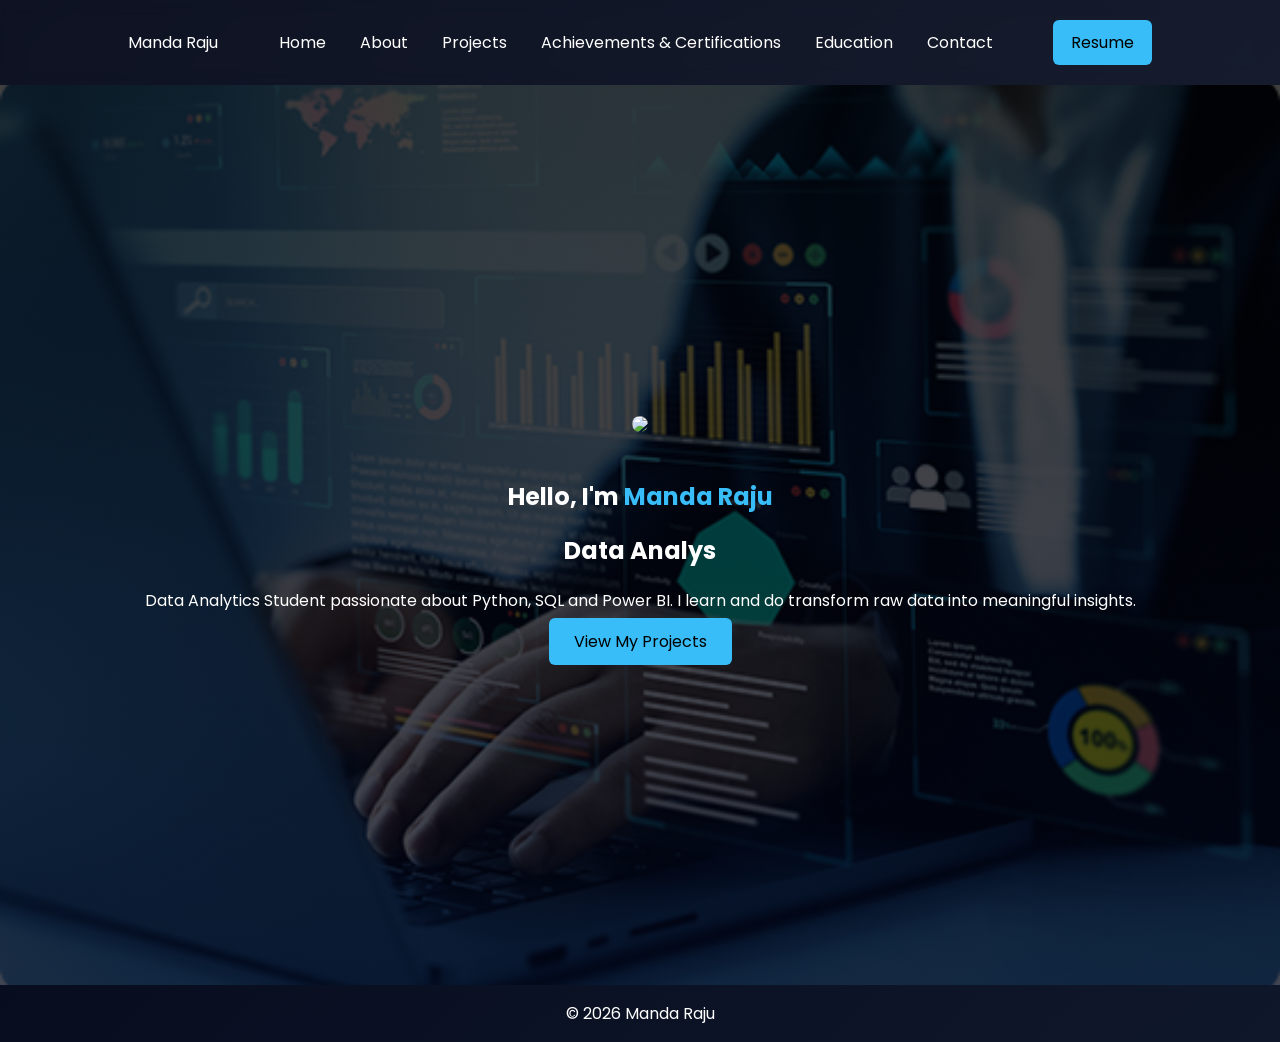
==== PORTFOLIO PROJECT/index.html @ 011f55fc "Add files via upload" ====
<!DOCTYPE html>
<html>

<head>

<title>Manda Raju | Data Analyst</title>

<link rel="stylesheet" href="style.css">

<link href="https://fonts.googleapis.com/css2?family=Poppins:wght@300;500;600&display=swap" rel="stylesheet">

</head>

<body>

<header class="navbar">

<div class="logo">Manda Raju</div>

<nav>

<a href="index.html">Home</a>
<a href="about.html">About</a>
<a href="projects.html">Projects</a>
<a href="achievements.html">Achievements & Certifications</a>
<a href="education.html">Education</a>
<a href="contact.html">Contact</a>

</nav>

<a href="Resume/resume.pdf" class="resume-btn">Resume</a>

</header>


<section class="hero">

<div class="hero-content">

<img src="https://media.licdn.com/dms/image/v2/D5603AQGfU8am85Z-3g/profile-displayphoto-crop_800_800/B56ZzmiGKAHoAI-/0/1773394226792?e=1775088000&v=beta&t=kRIqsq54pnXDezYfW3Ov2JZp45ZYlX2L1cdJyNkCntk" class="profile">

<h1>Hello, I'm <span>Manda Raju</span></h1>

<h2 class="typing"></h2>

<p>
Data Analytics Student passionate about Python, SQL and Power BI.
I learn and do transform raw data into meaningful insights.
</p>

<a href="projects.html" class="btn">View My Projects</a>

</div>

</section>


<footer>

<p>© 2026 Manda Raju</p>

</footer>

<script src="script.js"></script>

</body>
</html>
---- PORTFOLIO PROJECT/style.css ----
body{

font-family:Poppins;
margin:0;
background:linear-gradient(135deg,#020617,#0f172a);
color:white;

}

.navbar{

display:flex;
justify-content:space-between;
align-items:center;
padding:20px 10%;
background:rgba(255,255,255,0.05);
backdrop-filter:blur(10px);
position:sticky;
top:0;

}

nav a{

color:white;
margin:15px;
text-decoration:none;

}

.resume-btn{

background:#38bdf8;
padding:10px 18px;
border-radius:6px;
color:black;
text-decoration:none;

}

.hero{

height:100vh;
display:flex;
justify-content:center;
align-items:center;
text-align:center;

background:
linear-gradient(rgba(0, 0, 0, 0.75), rgba(2,6,23,0.75)),
url("images/data-analytics-bg.jpg");

background-size:cover;
background-position:center;
background-repeat:no-repeat;

}
.profile{

width:140px;
border-radius:50%;
margin-bottom:20px;

}

.hero span{

color:#38bdf8;

}

.btn{

background:#38bdf8;
padding:12px 25px;
border-radius:6px;
color:black;
text-decoration:none;

}

.glass-card{

background:rgba(255,255,255,0.05);
backdrop-filter:blur(10px);
padding:25px;
border-radius:12px;
margin:20px 0;

}

.project-grid{

display:grid;
grid-template-columns:repeat(auto-fit,minmax(250px,1fr));
gap:30px;

}

.project-card{

background:rgba(255,255,255,0.05);
border-radius:12px;
overflow:hidden;
transition:0.3s;

}

.project-card img{

width:100%;

}

.project-card:hover{

transform:translateY(-8px);

}

.page{

padding:80px 10%;

}

footer{

text-align:center;
padding:0px;

}
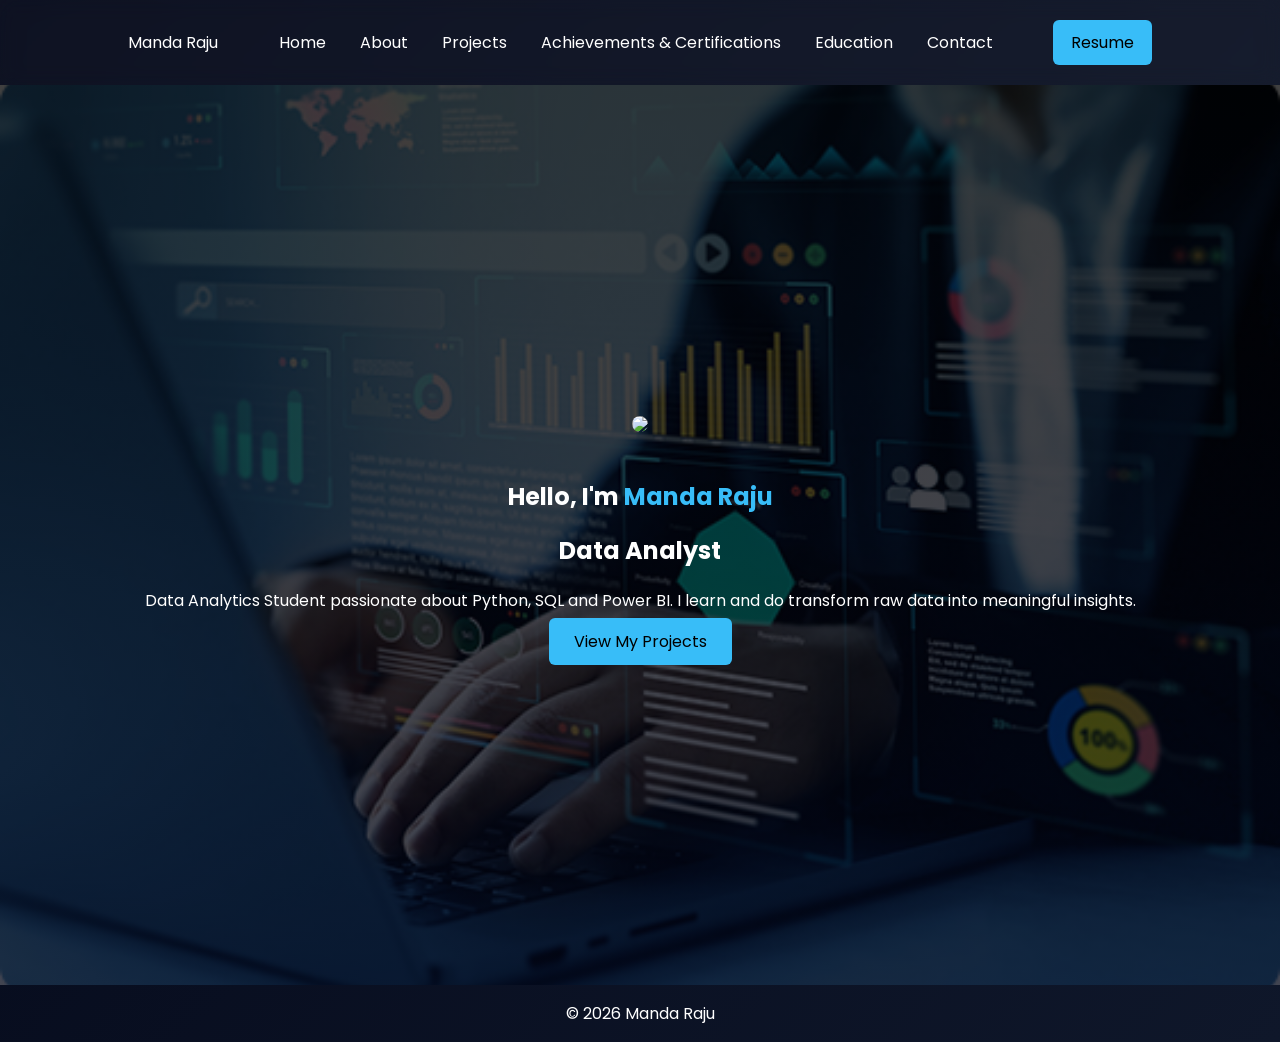
==== commit 8bee2f5a: "Add files via upload" ====
--- a/PORTFOLIO PROJECT/index.html
+++ b/PORTFOLIO PROJECT/index.html
@@ -28,7 +28,7 @@
 
 </nav>
 
-<a href="Resume/resume.pdf" class="resume-btn">Resume</a>
+<a href="resume.pdf" class="resume-btn">Resume</a>
 
 </header>
 
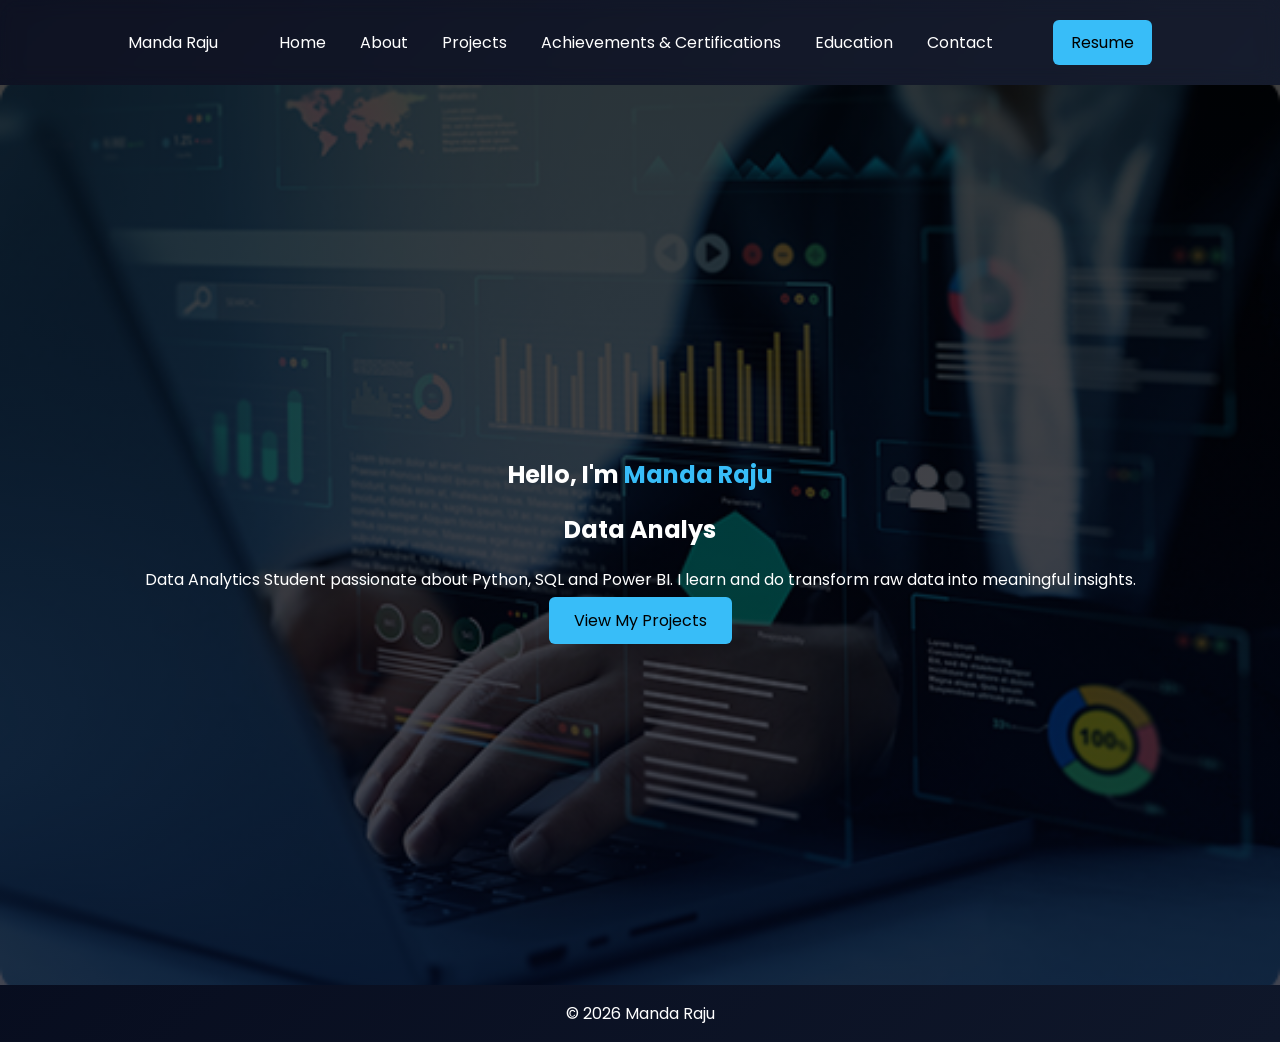
==== commit f9bbabaa: "Fix HTML formatting and structure" ====
--- a/PORTFOLIO PROJECT/index.html
+++ b/PORTFOLIO PROJECT/index.html
@@ -37,8 +37,6 @@
 
 <div class="hero-content">
 
-<img src="https://media.licdn.com/dms/image/v2/D5603AQGfU8am85Z-3g/profile-displayphoto-crop_800_800/B56ZzmiGKAHoAI-/0/1773394226792?e=1775088000&v=beta&t=kRIqsq54pnXDezYfW3Ov2JZp45ZYlX2L1cdJyNkCntk" class="profile">
-
 <h1>Hello, I'm <span>Manda Raju</span></h1>
 
 <h2 class="typing"></h2>
@@ -64,4 +62,4 @@
 <script src="script.js"></script>
 
 </body>
-</html>+</html>
